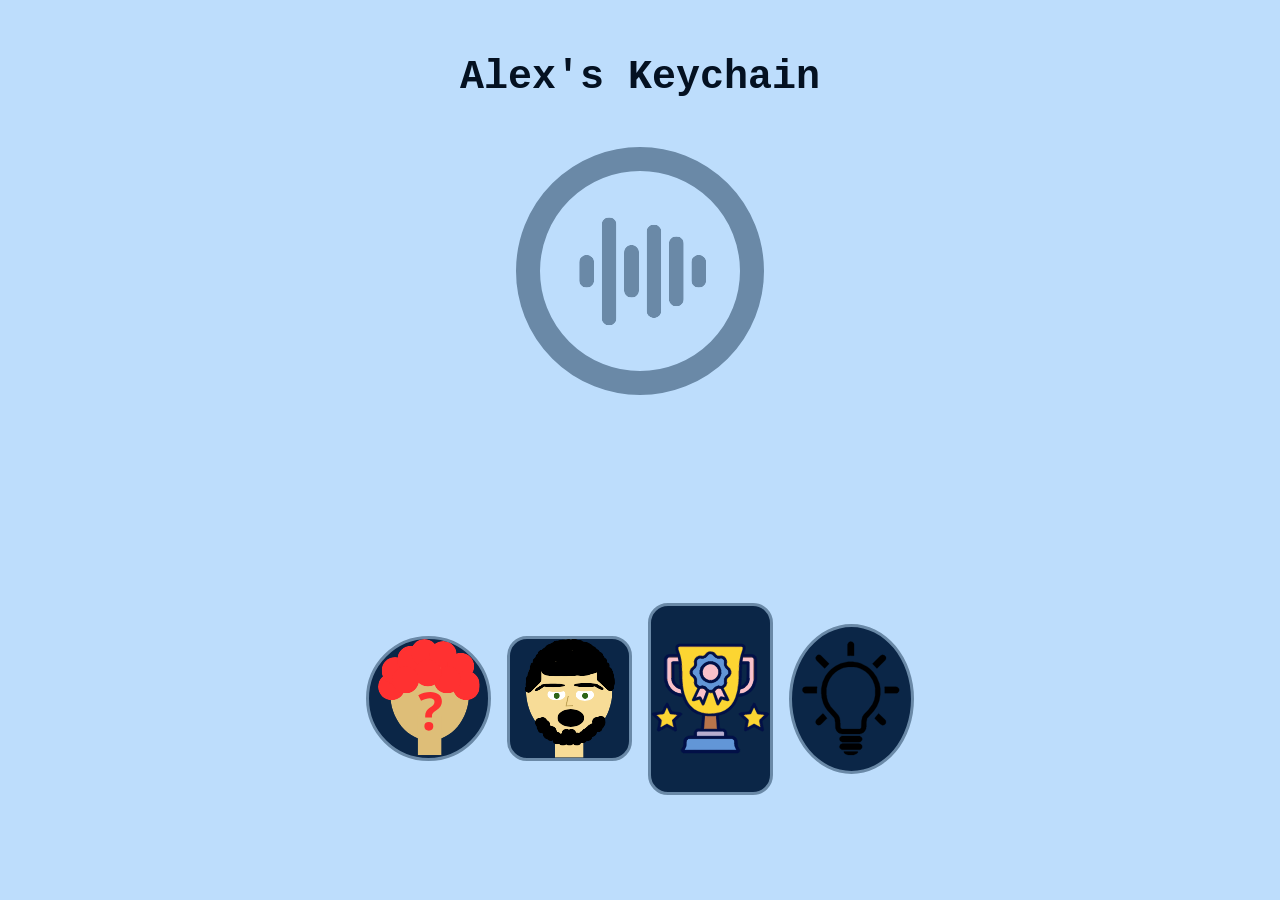
==== index.html @ 3cd9e2cf "heel veel progressie" ====
<!DOCTYPE html>
<html lang="nl">
<head>
  <meta charset="UTF-8">
  <meta name="viewport" content="width=device-width, initial-scale=1.0">
  <title>Alex's Keychain</title>
  <link rel="stylesheet" href="style.css">
  <script src="script.js" defer></script>
</head>

<body>
  <header> 

    <h1> Alex's Keychain</h1>

  </header> 

  <main>

    <div class="cirkel"></div>

    <ul class="buttons">
      <li><button class="randomstudent"></button></li>
      <li><button id="buttonprofile"></button></li>
      <li><button id="buttongoals"></button></li>
      <li><button class="themetoggle"></button></li>
    </ul>

    <dialog id="profileDialog">
      <form method="dialog">
        <h1>Wie ben ik?</h1>
        <p>
          Ik ben Alex, 23 jaar, en ik volg de opleiding Communication & Multimedia Design. 
          Ik hou me vooral bezig met de vormgeving kant van apps en websites en vind het
          leuk om ideeën uit te werken tot prototypes.
        </p>
        <p>
          Naast design ben ik veel bezig met gamen, sporten in de gym en voetbal 
          (zowel kijken als spelen). Muziek staat bij mij eigenlijk altijd aan, en 
          helpt me om gefocust te blijven of juist nieuwe inspiratie op te doen. 
          Ik ben creatief, nieuwsgierig en altijd bezig met mijzelf verbeteren. 
          Later wil ik graag aan de slag als front-end developer of
          website/app designer, zodat ik design en techniek kan combineren.
        </p>
        <button id="confirmBtn">Terug</button>
      </form>
    </dialog>

    <dialog id="goalsDialog"> 
      <form method="dialog">
        <h1>Mijn Leerdoelen</h1>
        <p>Test.</p>
        <button id="confirmBtn">Terug</button>
      </form>
    </dialog>

  </main>

  <footer>

  </footer>

</body>
</html>
---- style.css ----
html{
  --primary-color:#BDDDFC;
  --secondary-color:#6A89A7;
  --primary-font-color:#041121;
  --buttons-color:#0B2647;
  --lightbulb-color:#0B2647;
}

[data-theme="dark"]{
  --primary-color:#041121;
  --secondary-color:#6A89A7;
  --primary-font-color:#f4f4f4;
  --lightbulb-color: #ffd93d;
}

body{
  background-color:var(--primary-color);
}

header{
  display:flex;
  justify-content:center;
  padding:20px 0;
}

main{
  display:flex;
  flex-direction:column;
  align-items:center;
  justify-content:center;
  gap:13em;
}

h1{
  font-size:clamp(25px, 5vw, 40px);
  font-family: 'Courier New', Courier, monospace;
  color: var(--primary-font-color);
}

.cirkel{
  width:clamp(150px, 30vw, 200px);
  height:clamp(150px, 30vw, 200px);
  border:1.5em solid var(--secondary-color);
  border-radius:50%;
  background-color:var(--primary-color);
  background-image:url(./images/motioniconsvg.svg);
  background-position: center;
  background-size: contain;
  background-repeat: no-repeat;
}

ul{
  display:flex;
  justify-content:center;
  align-items:center;
  gap:16px;
  list-style:none;
  padding:0;
  margin:0;
}

button{
  cursor:pointer;
  width:clamp(75px, 12vw, 125px);
  height:clamp(75px, 12vw, 125px);
  background-color: var(--buttons-color);
  background-repeat: no-repeat;
  background-position: center;
  /* dit voorkomt stretchen */
  background-size: contain; 
  border: 3px solid var(--secondary-color);
}

/* Random Student Knop */
ul li:nth-child(1) button{
  border-radius:100%;
  background-image:url(./images/randomstudentsvg.svg);
}

/* Ik Knop*/
ul li:nth-child(2) button{
  border-radius:20px;
  background-image:url(./images/karaktersvg.svg);
}

/* Goals Knop*/
ul li:nth-child(3) button{
  width:clamp(75px, 12vw, 125px);
  height:clamp(125px, 15vw, 200px);
  border-radius:20px;
  background-image:url(./images/doelensvg.svg);
}

/* Light/Dark Knop*/
ul li:nth-child(4) button{
  background-color: var(--lightbulb-color);
  border-radius:50%;
  width:clamp(75px, 12vw, 125px);
  height:clamp(95px, 15vw, 150px);
  background-image:url(./images/gloeilampsvg2.svg);
}

dialog{
  width:clamp(300px, 60vw, 700px);
  height:clamp(450px, 60vw, 500px);
  background-color: var(--secondary-color);
  border-radius: 3%;
  border: 3px solid var(--primary-font-color);
}

dialog::backdrop {
  background-color: #fff5;
  backdrop-filter: blur(4px);
}
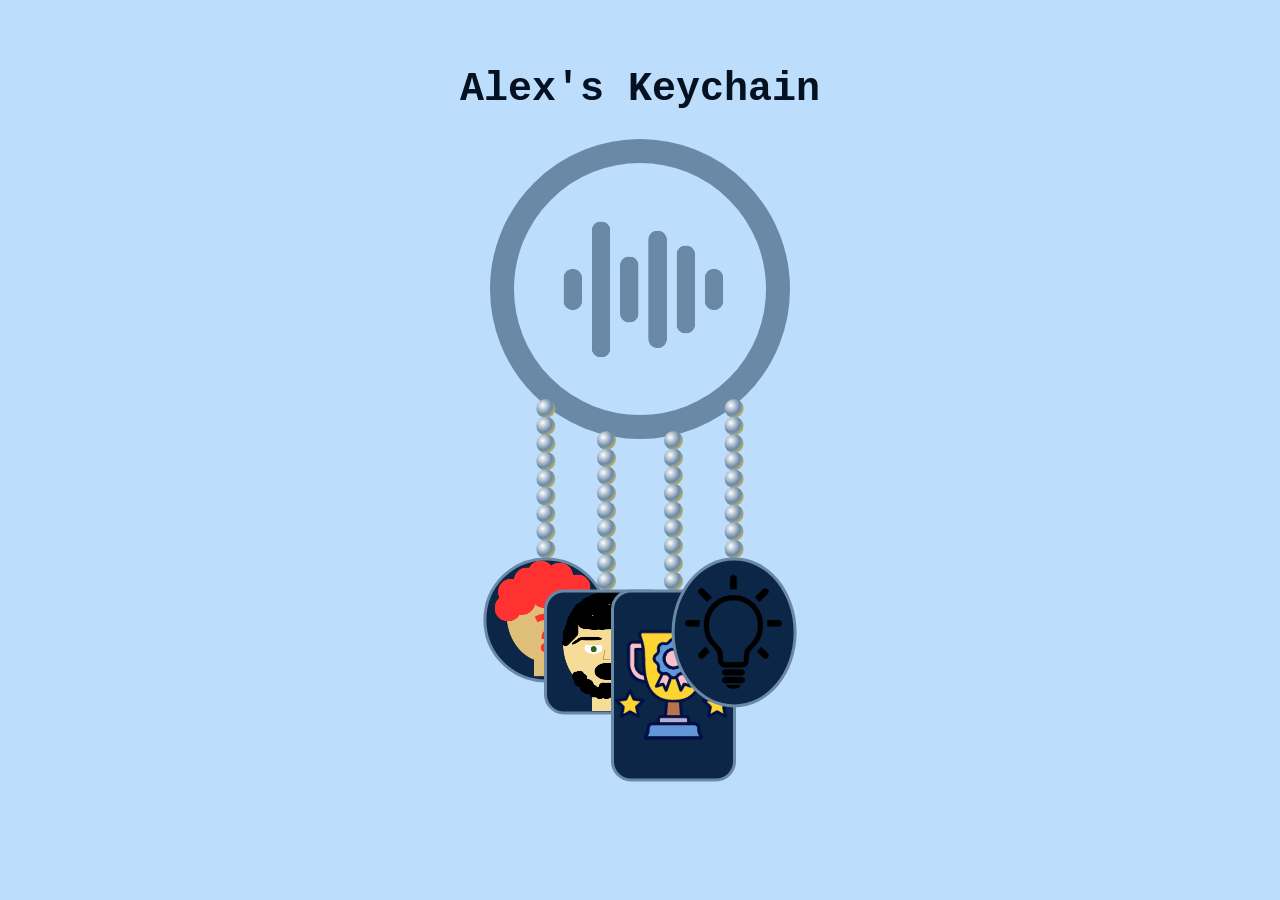
==== commit a29d7cbf: "..." ====
--- a/index.html
+++ b/index.html
@@ -16,41 +16,112 @@
   </header> 
 
   <main>
-
+    
     <div class="cirkel"></div>
 
-    <ul class="buttons">
-      <li><button class="randomstudent"></button></li>
-      <li><button id="buttonprofile"></button></li>
-      <li><button id="buttongoals"></button></li>
-      <li><button class="themetoggle"></button></li>
-    </ul>
+    <section class="buttonlist">
+      
+      <div>
+        <div>
+          <div>
+            <div>
+              <div>
+                <div>
+                  <div>
+                    <div>
+                      <div>
+                        <div>
+                          <button class="randomstudent"></button>
+                        </div>
+                      </div>
+                    </div>
+                  </div>
+                </div>
+              </div>
+            </div>
+          </div>
+        </div>
+      </div>
 
-    <dialog id="profileDialog">
-      <form method="dialog">
-        <h1>Wie ben ik?</h1>
-        <p>
-          Ik ben Alex, 23 jaar, en ik volg de opleiding Communication & Multimedia Design. 
-          Ik hou me vooral bezig met de vormgeving kant van apps en websites en vind het
-          leuk om ideeën uit te werken tot prototypes.
-        </p>
-        <p>
-          Naast design ben ik veel bezig met gamen, sporten in de gym en voetbal 
-          (zowel kijken als spelen). Muziek staat bij mij eigenlijk altijd aan, en 
-          helpt me om gefocust te blijven of juist nieuwe inspiratie op te doen. 
-          Ik ben creatief, nieuwsgierig en altijd bezig met mijzelf verbeteren. 
-          Later wil ik graag aan de slag als front-end developer of
-          website/app designer, zodat ik design en techniek kan combineren.
-        </p>
-        <button id="confirmBtn">Terug</button>
+      <div>
+        <div>
+          <div>
+            <div>
+              <div>
+                <div>
+                  <div>
+                    <div>
+                      <div>
+                        <div>
+                          <button class="buttonprofile"></button>
+                        </div>
+                      </div>
+                    </div>
+                  </div>
+                </div>
+              </div>
+            </div>
+          </div>
+        </div>
+      </div>
+
+      <div>
+        <div>
+          <div>
+            <div>
+              <div>
+                <div>
+                  <div>
+                    <div>
+                      <div>
+                        <div>
+                          <button class="buttongoals"></button>
+                        </div>
+                      </div>
+                    </div>
+                  </div>
+                </div>
+              </div>
+            </div>
+          </div>
+        </div>
+      </div>
+      
+      <div>
+        <div>
+          <div>
+            <div>
+              <div>
+                <div>
+                  <div>
+                    <div>
+                      <div>
+                        <div>
+                          <button class="themetoggle"></button>
+                        </div>
+                      </div>
+                    </div>
+                  </div>
+                </div>
+              </div>
+            </div>
+          </div>
+        </div>
+      </div>
+    </section>
+
+    <dialog id="randomizeDialog" closedby="any"> 
+      <form method="dialog" class="content-destination-randomize">
       </form>
     </dialog>
 
-    <dialog id="goalsDialog"> 
-      <form method="dialog">
-        <h1>Mijn Leerdoelen</h1>
-        <p>Test.</p>
-        <button id="confirmBtn">Terug</button>
+    <dialog id="profileDialog" closedby="any">
+      <form method="dialog" class="content-destination-personal">
+      </form>
+    </dialog>
+
+    <dialog id="goalsDialog" closedby="any"> 
+      <form method="dialog" class="content-destination-goals">
       </form>
     </dialog>
 
@@ -61,4 +132,4 @@
   </footer>
 
 </body>
-</html>+</html>
--- a/style.css
+++ b/style.css
@@ -1,3 +1,9 @@
+/* Basis */
+*{
+  box-sizing: border-box;
+  font-family: 'Courier New', Courier, monospace;
+}
+
 html{
   --primary-color:#BDDDFC;
   --secondary-color:#6A89A7;
@@ -10,105 +16,221 @@
   --primary-color:#041121;
   --secondary-color:#6A89A7;
   --primary-font-color:#f4f4f4;
-  --lightbulb-color: #ffd93d;
+  --lightbulb-color:#ffd93d;
 }
 
 body{
-  background-color:var(--primary-color);
-}
-
+  background-color: var(--primary-color);
+  display: flex;
+  flex-direction: column;
+  align-items: center;
+}
+
+/* Header */
 header{
-  display:flex;
-  justify-content:center;
-  padding:20px 0;
-}
-
-main{
-  display:flex;
-  flex-direction:column;
-  align-items:center;
-  justify-content:center;
-  gap:13em;
+  width: 100%;
+  margin-top: 2em;
 }
 
 h1{
-  font-size:clamp(25px, 5vw, 40px);
-  font-family: 'Courier New', Courier, monospace;
+  font-size: clamp(25px, 5vw, 40px);
   color: var(--primary-font-color);
-}
-
+  text-align: center;
+}
+
+/* Cirkel */
 .cirkel{
-  width:clamp(150px, 30vw, 200px);
-  height:clamp(150px, 30vw, 200px);
-  border:1.5em solid var(--secondary-color);
-  border-radius:50%;
-  background-color:var(--primary-color);
-  background-image:url(./images/motioniconsvg.svg);
+  width:300px;
+  aspect-ratio:1/1;
+  border: 1.5em solid var(--secondary-color);
+  border-radius: 100%;
+  background-color: var(--primary-color);
+
+  background-image: url(./images/motioniconsvg.svg);
   background-position: center;
   background-size: contain;
   background-repeat: no-repeat;
 }
 
-ul{
-  display:flex;
-  justify-content:center;
-  align-items:center;
-  gap:16px;
-  list-style:none;
-  padding:0;
-  margin:0;
-}
-
-button{
-  cursor:pointer;
-  width:clamp(75px, 12vw, 125px);
-  height:clamp(75px, 12vw, 125px);
+/* Buttons met Slinger */
+.buttonlist{
+  display: flex;
+  justify-content: center;
+  align-items: flex-start;
+  gap: 3rem;
+  padding: 0;
+  margin-top: -.5em;
+}
+
+
+.buttonlist div{
+  width: 1.2em;
+  height: 1.2em;
+  border-radius: 50%;
+  background-image: radial-gradient(at 33% 33%, #fff, #6A89A7, #ffd93d);
+
+  display: flex;
+  justify-content: center;
+}
+
+.buttonlist > div:nth-of-type(1){
+  translate: .4em -2em;
+
+}
+
+.buttonlist > div:nth-of-type(4){
+  translate: -.4em -2em;
+
+}
+
+.buttonlist div div{
+  translate: 0 1.1em;
+}
+
+.cirkel:hover ~ .buttonlist div div{
+  transform-origin: top center;
+  animation: --slinger-animation 2s infinite;
+  animation-iteration-count: infinite;
+}
+
+
+.cirkel:hover ~ .buttonlist >div:nth-of-type(1) div{
+  animation-duration: 2.2s;
+}
+.cirkel:hover ~ .buttonlist >div:nth-of-type(2) div{
+  animation-duration: 1.9s;
+}
+.cirkel:hover ~ .buttonlist >div:nth-of-type(3) div{
+  animation-duration: 2.05s;
+}
+.cirkel:hover ~ .buttonlist >div:nth-of-type(4) div{
+  animation-duration: 1.95s;
+}
+
+@keyframes --slinger-animation{
+  0%   { rotate: 0deg;  animation-timing-function: ease-out; }
+  25%  { rotate: 3deg;  animation-timing-function: ease-in-out; }
+  75%  { rotate: -3deg; animation-timing-function: ease-in; }
+  100% { rotate: 0deg; }
+}
+
+/* Buttons */
+.buttonlist button{
+  flex-shrink: 0;
+  cursor: pointer;
+
   background-color: var(--buttons-color);
   background-repeat: no-repeat;
   background-position: center;
-  /* dit voorkomt stretchen */
-  background-size: contain; 
+  background-size: contain;
+
   border: 3px solid var(--secondary-color);
 }
 
-/* Random Student Knop */
-ul li:nth-child(1) button{
-  border-radius:100%;
-  background-image:url(./images/randomstudentsvg.svg);
-}
-
-/* Ik Knop*/
-ul li:nth-child(2) button{
-  border-radius:20px;
-  background-image:url(./images/karaktersvg.svg);
-}
-
-/* Goals Knop*/
-ul li:nth-child(3) button{
+.randomstudent{
+  width: clamp(75px, 12vw, 125px);
+  height: clamp(75px, 12vw, 125px);
+  border-radius: 100%;
+  background-image: url(./images/randomstudentsvg.svg);
+}
+
+.buttonprofile{
+  width: clamp(75px, 12vw, 125px);
+  height: clamp(75px, 12vw, 125px);
+  border-radius: 20px;
+  background-image: url(./images/karaktersvg.svg);
+}
+
+.buttongoals{
   width:clamp(75px, 12vw, 125px);
   height:clamp(125px, 15vw, 200px);
-  border-radius:20px;
-  background-image:url(./images/doelensvg.svg);
-}
-
-/* Light/Dark Knop*/
-ul li:nth-child(4) button{
+  border-radius: 20px;
+  background-image: url(./images/doelensvg.svg);
+}
+
+.themetoggle{
   background-color: var(--lightbulb-color);
-  border-radius:50%;
+  border-radius: 50%;
   width:clamp(75px, 12vw, 125px);
   height:clamp(95px, 15vw, 150px);
-  background-image:url(./images/gloeilampsvg2.svg);
-}
-
+  background-image: url(./images/gloeilampsvg2.svg);
+}
+
+.buttonlist button.themetoggle{
+  background-color: var(--lightbulb-color);
+}
+
+/* Dialog */
 dialog{
-  width:clamp(300px, 60vw, 700px);
-  height:clamp(450px, 60vw, 500px);
+  width: clamp(300px, 60vw, 700px);
   background-color: var(--secondary-color);
-  border-radius: 3%;
+  border-radius: 12px;
   border: 3px solid var(--primary-font-color);
-}
-
-dialog::backdrop {
+  padding: 0;
+}
+
+dialog::backdrop{
   background-color: #fff5;
   backdrop-filter: blur(4px);
-}+}
+
+dialog form{
+  padding: 1rem;
+  display: grid;
+  gap: 1rem;
+
+  grid-template-areas:
+    "titel"
+    "image"
+    "tekst"
+    "knop";
+}
+
+@media (width > 26em){
+  dialog form{
+    grid-template-columns: 1fr 1fr;
+    align-items: center;
+    grid-template-areas:
+      "titel titel"
+      "image tekst"
+      "image tekst"
+      "niks knop";
+  }
+}
+
+dialog h2{
+  grid-area: titel;
+  margin: 0;
+  color: var(--primary-font-color);
+}
+
+dialog img{
+  grid-area: image;
+  width: clamp(270px, 60vw, 320px);
+  height: clamp(150px, 80vw, 360px);
+  object-fit: cover;
+  border: 3px solid var(--primary-font-color);
+  border-radius: 10px;
+}
+
+dialog form div{
+  grid-area: tekst;
+  color: var(--primary-font-color);
+}
+
+dialog form button{
+  grid-area: knop;
+  justify-self: end;
+
+  width: clamp(110px, 14vw, 160px);
+  height: clamp(44px, 5vw, 70px);
+
+  border: 3px solid var(--primary-font-color);
+  border-radius: 10px;
+
+  background-color: var(--buttons-color);
+  color: #f4f4f4;
+  cursor: pointer;
+  font-size: 1.05em;
+}
+
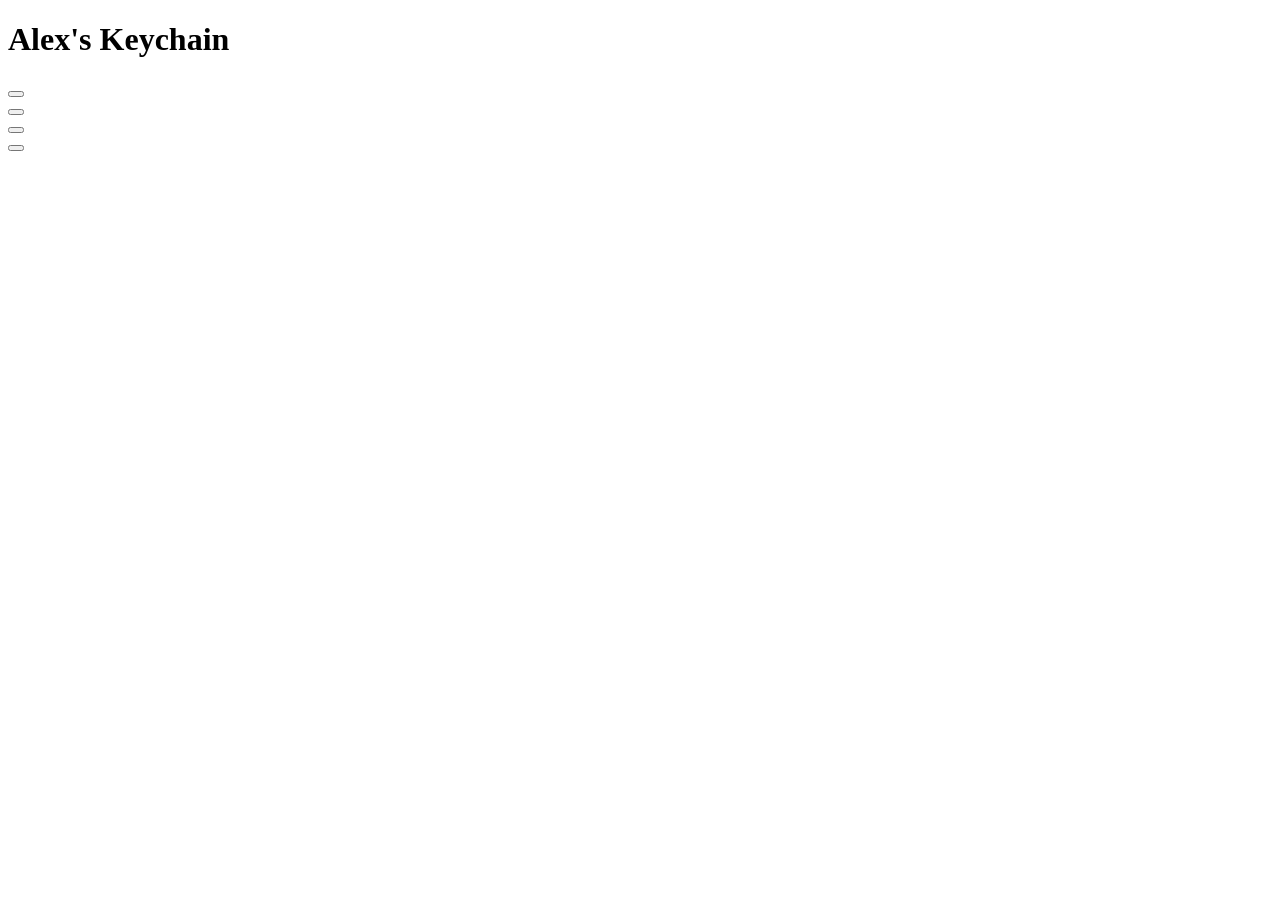
==== commit 32c90a81: ". toegevoegd" ====
--- a/index.html
+++ b/index.html
@@ -4,8 +4,8 @@
   <meta charset="UTF-8">
   <meta name="viewport" content="width=device-width, initial-scale=1.0">
   <title>Alex's Keychain</title>
-  <link rel="stylesheet" href="style.css">
-  <script src="script.js" defer></script>
+  <link rel="stylesheet" href=".style.css">
+  <script src=".script.js" defer></script>
 </head>
 
 <body>
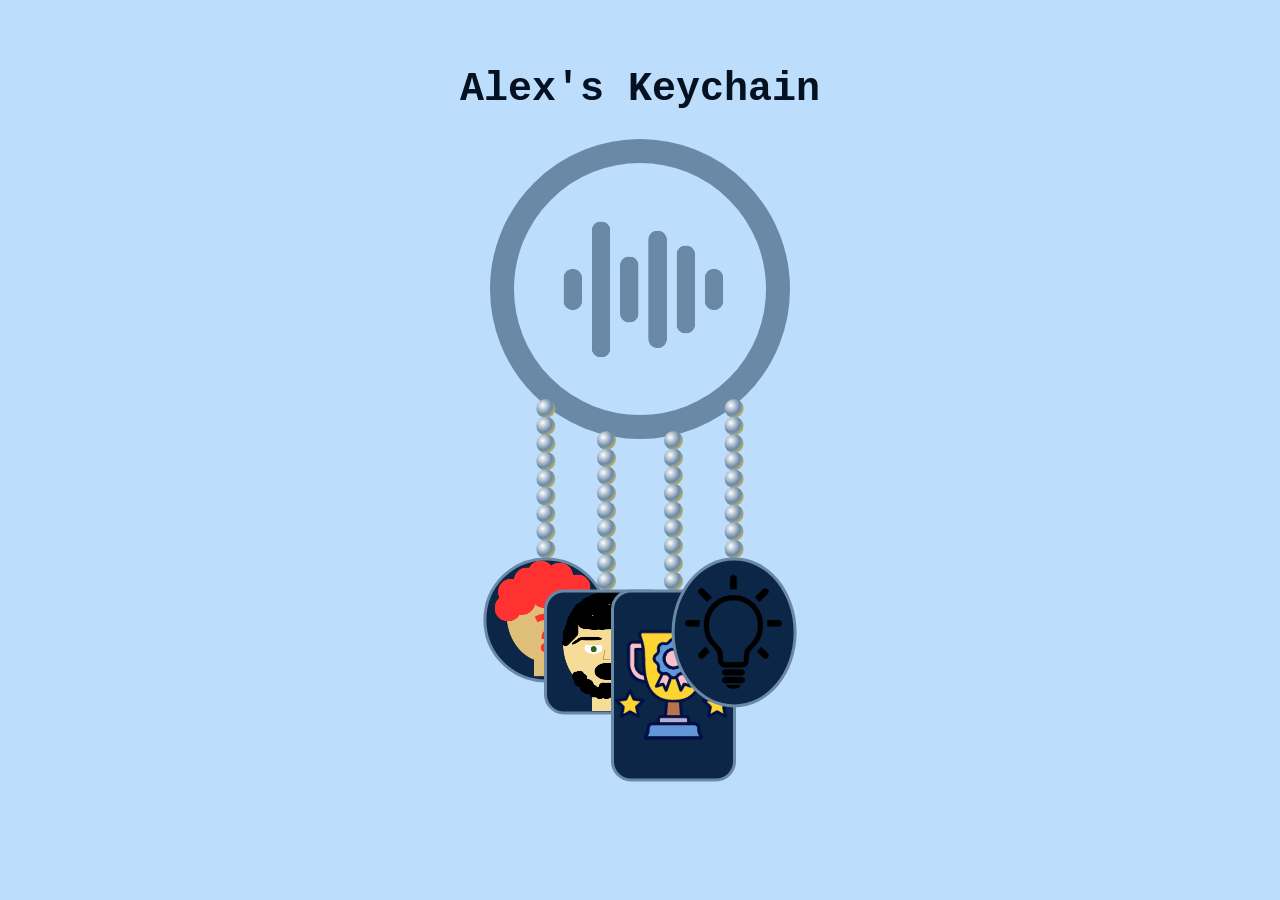
==== commit 0d137e9a: ". weg gehaald" ====
--- a/index.html
+++ b/index.html
@@ -4,8 +4,8 @@
   <meta charset="UTF-8">
   <meta name="viewport" content="width=device-width, initial-scale=1.0">
   <title>Alex's Keychain</title>
-  <link rel="stylesheet" href=".style.css">
-  <script src=".script.js" defer></script>
+  <link rel="stylesheet" href="style.css">
+  <script src="script.js" defer></script>
 </head>
 
 <body>
--- a/style.css
+++ b/style.css
@@ -0,0 +1,236 @@
+/* Basis */
+*{
+  box-sizing: border-box;
+  font-family: 'Courier New', Courier, monospace;
+}
+
+html{
+  --primary-color:#BDDDFC;
+  --secondary-color:#6A89A7;
+  --primary-font-color:#041121;
+  --buttons-color:#0B2647;
+  --lightbulb-color:#0B2647;
+}
+
+[data-theme="dark"]{
+  --primary-color:#041121;
+  --secondary-color:#6A89A7;
+  --primary-font-color:#f4f4f4;
+  --lightbulb-color:#ffd93d;
+}
+
+body{
+  background-color: var(--primary-color);
+  display: flex;
+  flex-direction: column;
+  align-items: center;
+}
+
+/* Header */
+header{
+  width: 100%;
+  margin-top: 2em;
+}
+
+h1{
+  font-size: clamp(25px, 5vw, 40px);
+  color: var(--primary-font-color);
+  text-align: center;
+}
+
+/* Cirkel */
+.cirkel{
+  width:300px;
+  aspect-ratio:1/1;
+  border: 1.5em solid var(--secondary-color);
+  border-radius: 100%;
+  background-color: var(--primary-color);
+
+  background-image: url(./images/motioniconsvg.svg);
+  background-position: center;
+  background-size: contain;
+  background-repeat: no-repeat;
+}
+
+/* Buttons met Slinger */
+.buttonlist{
+  display: flex;
+  justify-content: center;
+  align-items: flex-start;
+  gap: 3rem;
+  padding: 0;
+  margin-top: -.5em;
+}
+
+
+.buttonlist div{
+  width: 1.2em;
+  height: 1.2em;
+  border-radius: 50%;
+  background-image: radial-gradient(at 33% 33%, #fff, #6A89A7, #ffd93d);
+
+  display: flex;
+  justify-content: center;
+}
+
+.buttonlist > div:nth-of-type(1){
+  translate: .4em -2em;
+
+}
+
+.buttonlist > div:nth-of-type(4){
+  translate: -.4em -2em;
+
+}
+
+.buttonlist div div{
+  translate: 0 1.1em;
+}
+
+.cirkel:hover ~ .buttonlist div div{
+  transform-origin: top center;
+  animation: --slinger-animation 2s infinite;
+  animation-iteration-count: infinite;
+}
+
+
+.cirkel:hover ~ .buttonlist >div:nth-of-type(1) div{
+  animation-duration: 2.2s;
+}
+.cirkel:hover ~ .buttonlist >div:nth-of-type(2) div{
+  animation-duration: 1.9s;
+}
+.cirkel:hover ~ .buttonlist >div:nth-of-type(3) div{
+  animation-duration: 2.05s;
+}
+.cirkel:hover ~ .buttonlist >div:nth-of-type(4) div{
+  animation-duration: 1.95s;
+}
+
+@keyframes --slinger-animation{
+  0%   { rotate: 0deg;  animation-timing-function: ease-out; }
+  25%  { rotate: 3deg;  animation-timing-function: ease-in-out; }
+  75%  { rotate: -3deg; animation-timing-function: ease-in; }
+  100% { rotate: 0deg; }
+}
+
+/* Buttons */
+.buttonlist button{
+  flex-shrink: 0;
+  cursor: pointer;
+
+  background-color: var(--buttons-color);
+  background-repeat: no-repeat;
+  background-position: center;
+  background-size: contain;
+
+  border: 3px solid var(--secondary-color);
+}
+
+.randomstudent{
+  width: clamp(75px, 12vw, 125px);
+  height: clamp(75px, 12vw, 125px);
+  border-radius: 100%;
+  background-image: url(./images/randomstudentsvg.svg);
+}
+
+.buttonprofile{
+  width: clamp(75px, 12vw, 125px);
+  height: clamp(75px, 12vw, 125px);
+  border-radius: 20px;
+  background-image: url(./images/karaktersvg.svg);
+}
+
+.buttongoals{
+  width:clamp(75px, 12vw, 125px);
+  height:clamp(125px, 15vw, 200px);
+  border-radius: 20px;
+  background-image: url(./images/doelensvg.svg);
+}
+
+.themetoggle{
+  background-color: var(--lightbulb-color);
+  border-radius: 50%;
+  width:clamp(75px, 12vw, 125px);
+  height:clamp(95px, 15vw, 150px);
+  background-image: url(./images/gloeilampsvg2.svg);
+}
+
+.buttonlist button.themetoggle{
+  background-color: var(--lightbulb-color);
+}
+
+/* Dialog */
+dialog{
+  width: clamp(300px, 60vw, 700px);
+  background-color: var(--secondary-color);
+  border-radius: 12px;
+  border: 3px solid var(--primary-font-color);
+  padding: 0;
+}
+
+dialog::backdrop{
+  background-color: #fff5;
+  backdrop-filter: blur(4px);
+}
+
+dialog form{
+  padding: 1rem;
+  display: grid;
+  gap: 1rem;
+
+  grid-template-areas:
+    "titel"
+    "image"
+    "tekst"
+    "knop";
+}
+
+@media (width > 26em){
+  dialog form{
+    grid-template-columns: 1fr 1fr;
+    align-items: center;
+    grid-template-areas:
+      "titel titel"
+      "image tekst"
+      "image tekst"
+      "niks knop";
+  }
+}
+
+dialog h2{
+  grid-area: titel;
+  margin: 0;
+  color: var(--primary-font-color);
+}
+
+dialog img{
+  grid-area: image;
+  width: clamp(270px, 60vw, 320px);
+  height: clamp(150px, 80vw, 360px);
+  object-fit: cover;
+  border: 3px solid var(--primary-font-color);
+  border-radius: 10px;
+}
+
+dialog form div{
+  grid-area: tekst;
+  color: var(--primary-font-color);
+}
+
+dialog form button{
+  grid-area: knop;
+  justify-self: end;
+
+  width: clamp(110px, 14vw, 160px);
+  height: clamp(44px, 5vw, 70px);
+
+  border: 3px solid var(--primary-font-color);
+  border-radius: 10px;
+
+  background-color: var(--buttons-color);
+  color: #f4f4f4;
+  cursor: pointer;
+  font-size: 1.05em;
+}
+
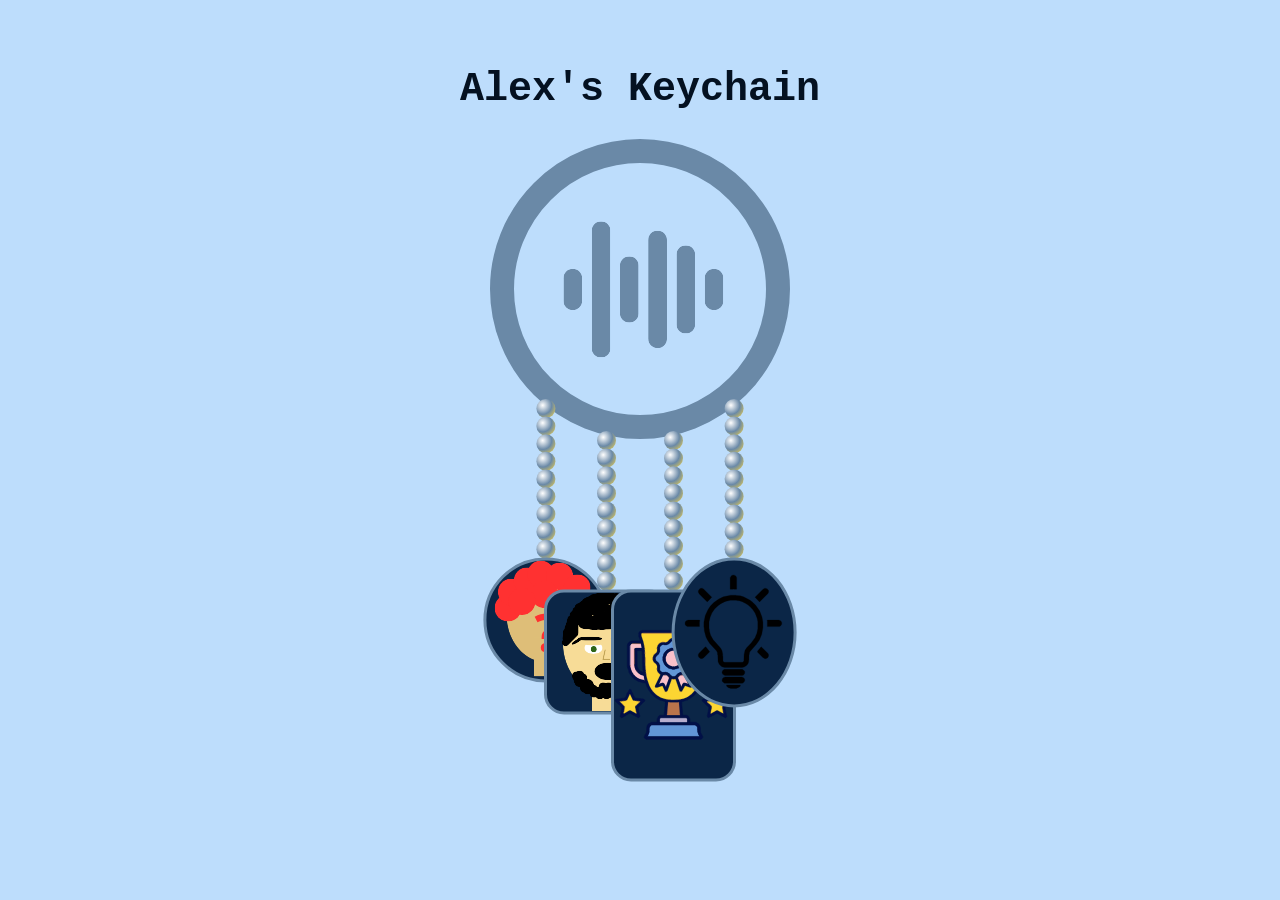
==== commit 9a3e813f: "index push" ====
--- a/index.html
+++ b/index.html
@@ -9,6 +9,7 @@
 </head>
 
 <body>
+
   <header> 
 
     <h1> Alex's Keychain</h1>
@@ -132,4 +133,4 @@
   </footer>
 
 </body>
-</html>
+</html>
--- a/style.css
+++ b/style.css
@@ -10,13 +10,6 @@
   --primary-font-color:#041121;
   --buttons-color:#0B2647;
   --lightbulb-color:#0B2647;
-}
-
-[data-theme="dark"]{
-  --primary-color:#041121;
-  --secondary-color:#6A89A7;
-  --primary-font-color:#f4f4f4;
-  --lightbulb-color:#ffd93d;
 }
 
 body{
@@ -154,10 +147,13 @@
   width:clamp(75px, 12vw, 125px);
   height:clamp(95px, 15vw, 150px);
   background-image: url(./images/gloeilampsvg2.svg);
-}
-
-.buttonlist button.themetoggle{
-  background-color: var(--lightbulb-color);
+  background-repeat: no-repeat;
+  background-position: center;
+  background-size: contain;
+  border: 3px solid var(--secondary-color);
+  display: inline-block;
+  cursor: pointer;
+  flex-shrink: 0;
 }
 
 /* Dialog */
@@ -232,5 +228,4 @@
   color: #f4f4f4;
   cursor: pointer;
   font-size: 1.05em;
-}
-
+}
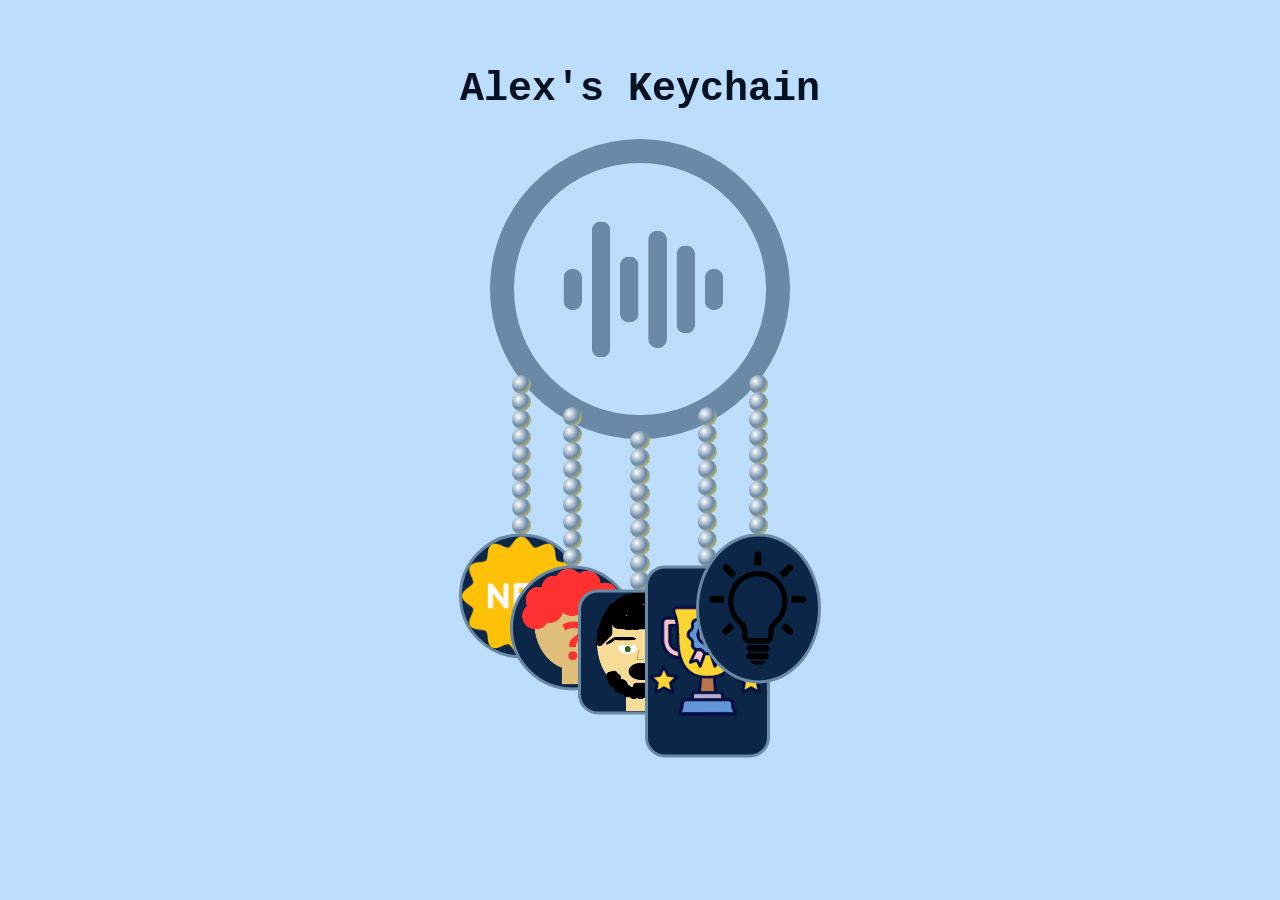
==== commit 6b9bf68d: "new" ====
--- a/index.html
+++ b/index.html
@@ -21,7 +21,29 @@
     <div class="cirkel"></div>
 
     <section class="buttonlist">
-      
+
+      <div>
+        <div>
+          <div>
+            <div>
+              <div>
+                <div>
+                  <div>
+                    <div>
+                      <div>
+                        <div>
+                          <button class="nieuweversie"></button>
+                        </div>
+                      </div>
+                    </div>
+                  </div>
+                </div>
+              </div>
+            </div>
+          </div>
+        </div>
+      </div>
+
       <div>
         <div>
           <div>
--- a/style.css
+++ b/style.css
@@ -10,6 +10,13 @@
   --primary-font-color:#041121;
   --buttons-color:#0B2647;
   --lightbulb-color:#0B2647;
+}
+
+[data-theme="dark"]{
+  --primary-color:#041121;
+  --secondary-color:#6A89A7;
+  --primary-font-color:#f4f4f4;
+  --lightbulb-color:#ffd93d;
 }
 
 body{
@@ -67,12 +74,22 @@
 }
 
 .buttonlist > div:nth-of-type(1){
-  translate: .4em -2em;
+  translate: 1em -3.5em;
+
+}
+
+.buttonlist > div:nth-of-type(2){
+  translate: 0 -1.5em;
 
 }
 
 .buttonlist > div:nth-of-type(4){
-  translate: -.4em -2em;
+  translate: 0 -1.5em;
+
+}
+
+.buttonlist > div:nth-of-type(5){
+  translate: -1em -3.5em;
 
 }
 
@@ -88,15 +105,18 @@
 
 
 .cirkel:hover ~ .buttonlist >div:nth-of-type(1) div{
+  animation-duration: 2.3s;
+}
+.cirkel:hover ~ .buttonlist >div:nth-of-type(2) div{
   animation-duration: 2.2s;
 }
-.cirkel:hover ~ .buttonlist >div:nth-of-type(2) div{
+.cirkel:hover ~ .buttonlist >div:nth-of-type(3) div{
   animation-duration: 1.9s;
 }
-.cirkel:hover ~ .buttonlist >div:nth-of-type(3) div{
+.cirkel:hover ~ .buttonlist >div:nth-of-type(4) div{
   animation-duration: 2.05s;
 }
-.cirkel:hover ~ .buttonlist >div:nth-of-type(4) div{
+.cirkel:hover ~ .buttonlist >div:nth-of-type(5) div{
   animation-duration: 1.95s;
 }
 
@@ -139,6 +159,13 @@
   height:clamp(125px, 15vw, 200px);
   border-radius: 20px;
   background-image: url(./images/doelensvg.svg);
+}
+
+.nieuweversie{
+  width: clamp(75px, 12vw, 125px);
+  height: clamp(75px, 12vw, 125px);
+  border-radius: 100%;
+  background-image: url(./images/new.png);
 }
 
 .themetoggle{
@@ -147,13 +174,10 @@
   width:clamp(75px, 12vw, 125px);
   height:clamp(95px, 15vw, 150px);
   background-image: url(./images/gloeilampsvg2.svg);
-  background-repeat: no-repeat;
-  background-position: center;
-  background-size: contain;
-  border: 3px solid var(--secondary-color);
-  display: inline-block;
-  cursor: pointer;
-  flex-shrink: 0;
+}
+
+.buttonlist button.themetoggle{
+  background-color: var(--lightbulb-color);
 }
 
 /* Dialog */
